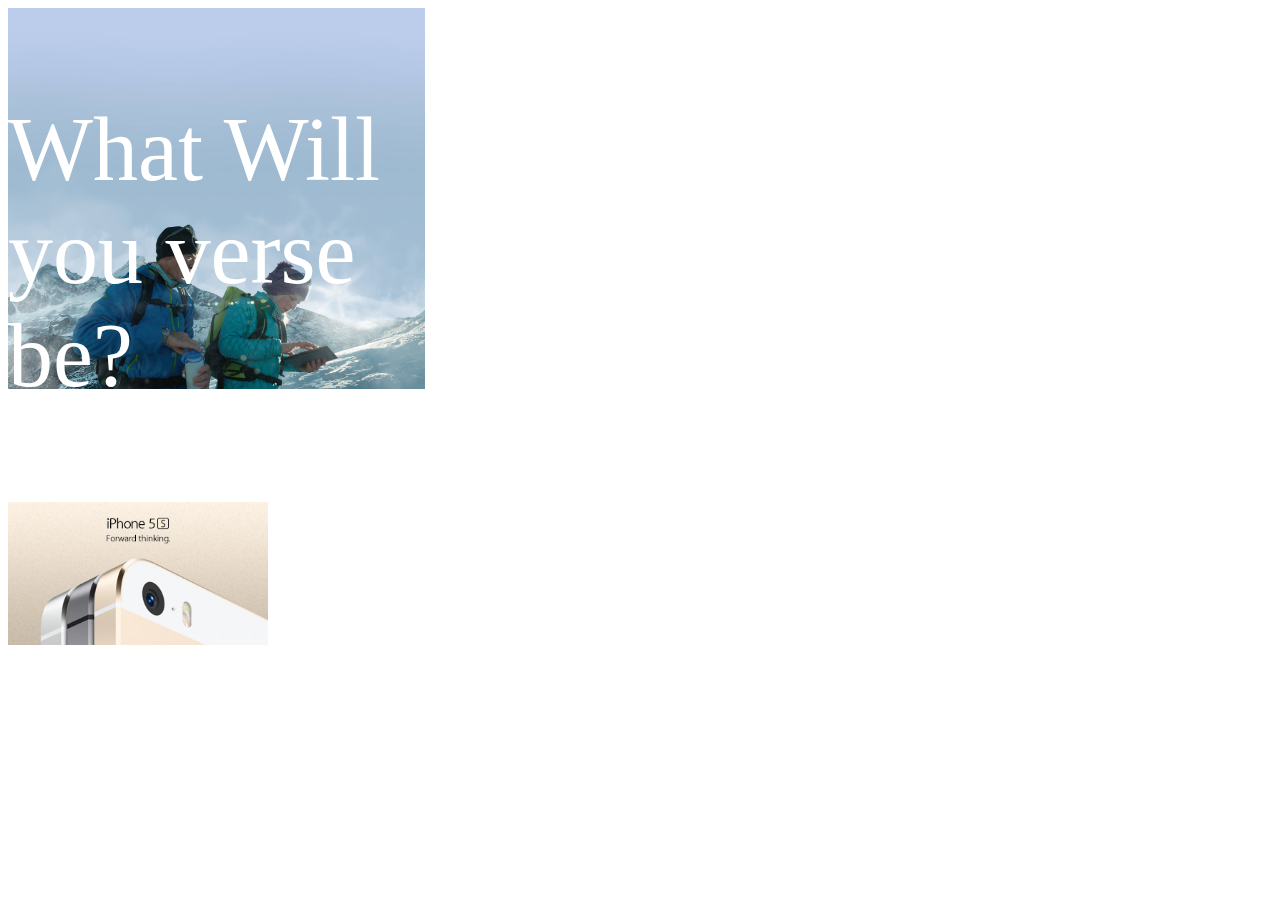
==== week-11/project-apple/apple.html @ bfcde126 "beta update" ====
<!DOCTYPE html>
<html lang="en">
<head>
    <meta charset="UTF-8">
    <meta http-equiv="X-UA-Compatible" content="IE=edge">
    <meta name="viewport" content="width=device-width, initial-scale=1.0">
    <title>Document</title>
    <link rel="stylesheet" href="./css/apple.css">
</head>
<body>
    <div class="container">
        <div class="ana">
            <p class="anayazi">
                What Will you verse be?
            </p>
            
        </div>
        <div class="s5">

        </div>
        <div class="c5"></div>
        <div class="happy"></div>
        <div class="supplier"></div>
    </div>
</body>
</html>
---- week-11/project-apple/css/apple.css ----
.ana{
    background-image: url('../img/your_verse_hero.jpg');
    background-repeat: no-repeat;
    grid-column: 1/4/1/4;
    grid-row:1/11;
    background-size: contain;                     
}
.container{
    grid-gap: 5px;
    display:grid;
    grid-template-columns:33% 33% 33%;
    grid-template-rows: repeat(15,1fr);
    background-size:cover; 
}
.anayazi{
    color: linear-gradient(red,green);
    font-size: 90px;
    color:white;
}

.s5{
    background-image:url('../img/promo_iphone5s.jpg');
    background-repeat: no-repeat;
    grid-column: 1;
    grid-row:11/14;
    background-size:contain;
}
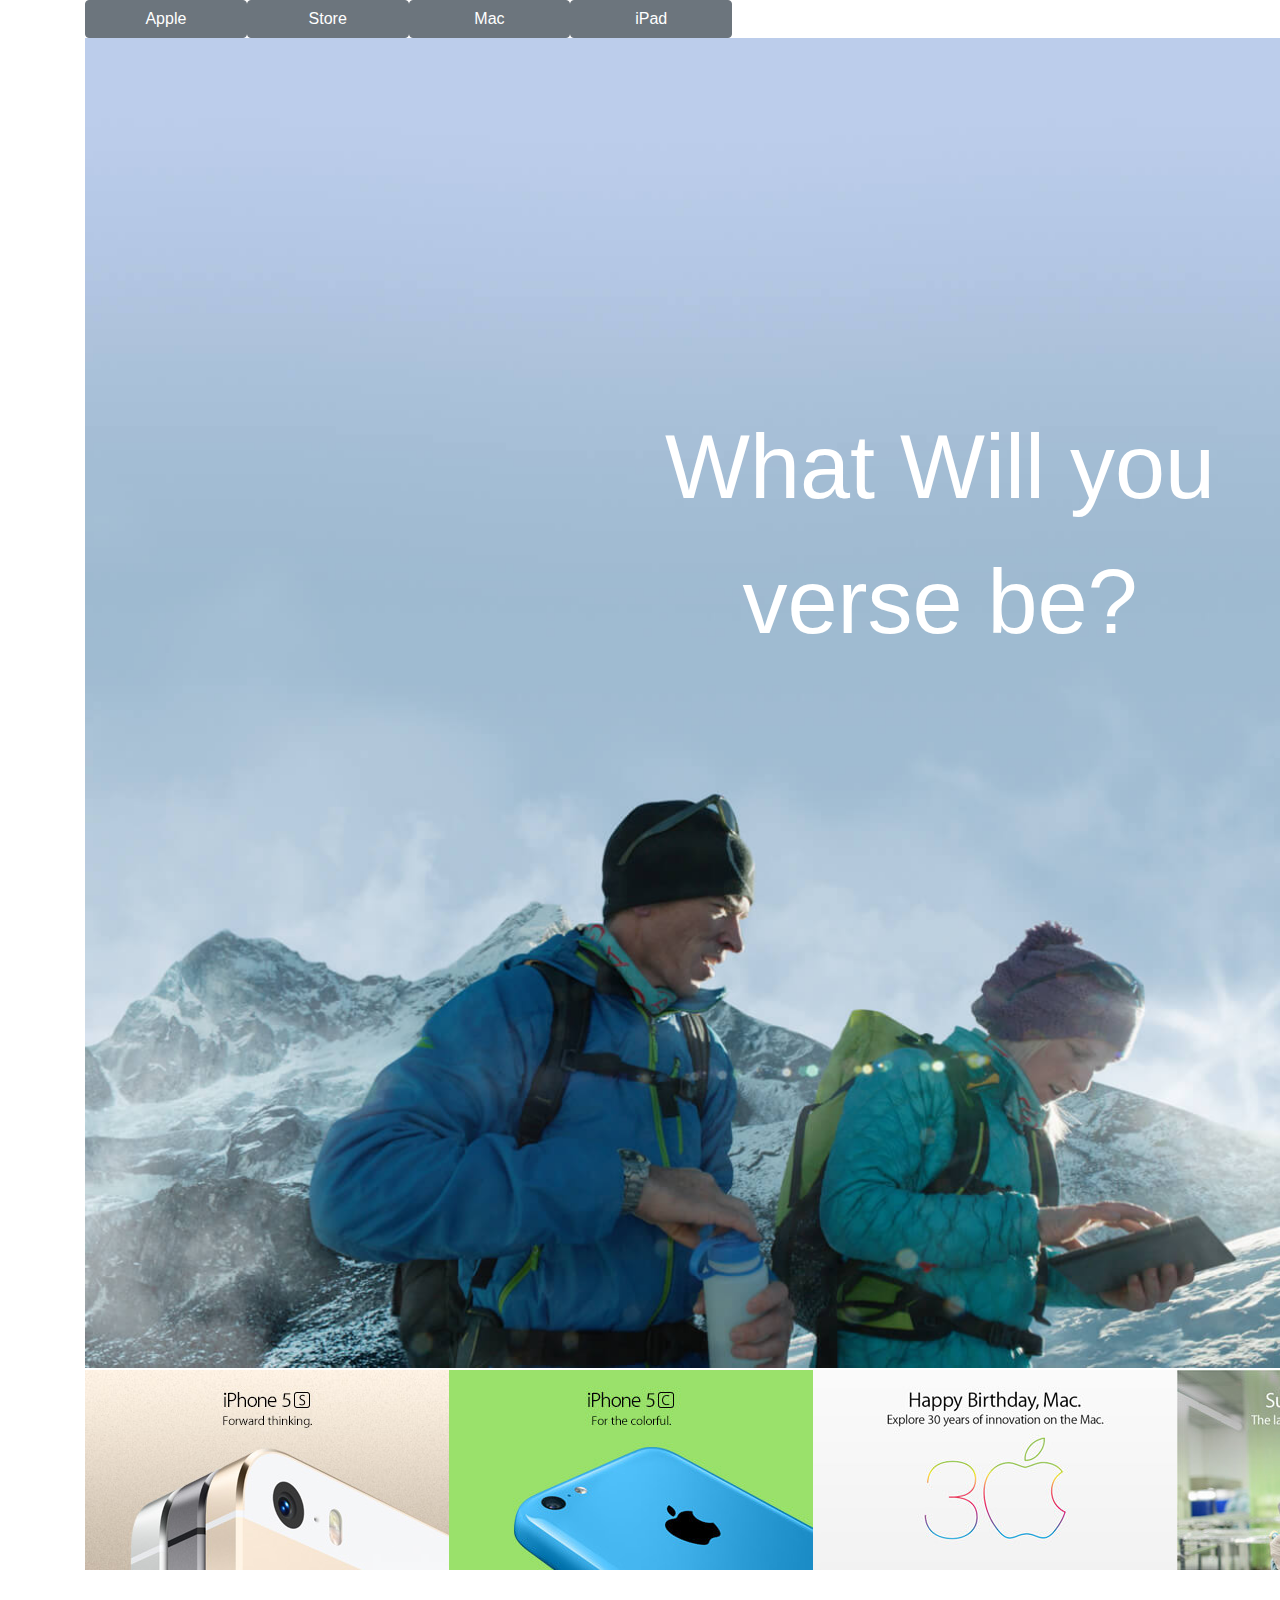
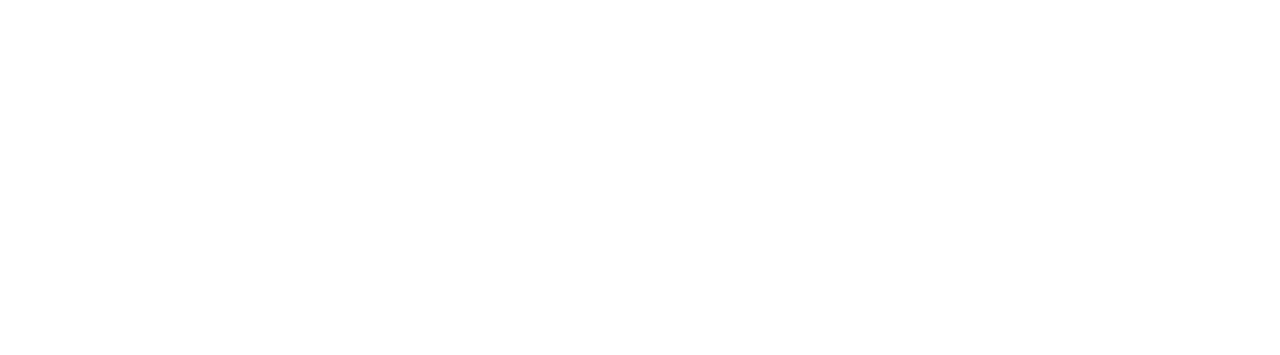
==== commit 002e601c: "updates" ====
--- a/week-11/project-apple/apple.html
+++ b/week-11/project-apple/apple.html
@@ -6,21 +6,35 @@
     <meta name="viewport" content="width=device-width, initial-scale=1.0">
     <title>Document</title>
     <link rel="stylesheet" href="./css/apple.css">
+    <link rel="stylesheet" href="https://cdn.jsdelivr.net/npm/bootstrap@4.3.1/dist/css/bootstrap.min.css" integrity="sha384-ggOyR0iXCbMQv3Xipma34MD+dH/1fQ784/j6cY/iJTQUOhcWr7x9JvoRxT2MZw1T" crossorigin="anonymous">
 </head>
 <body>
     <div class="container">
-        <div class="ana">
+        <div class="ana"> 
+            <div class="mainnav">
+                    <div class="nav1 btn btn-secondary">Apple </div>
+                    <div class="nav2 btn btn-secondary">Store</div>
+                    <div class="nav3 btn btn-secondary">Mac </div>
+                    <div class="nav4 btn btn-secondary">iPad </div>
+
+                </div>
+            <img src="./img/your_verse_hero.jpg" style=" width:100%; height:100%;" class="main" alt="">
+               
             <p class="anayazi">
                 What Will you verse be?
-            </p>
-            
+            </p> 
         </div>
-        <div class="s5">
+        <div class="alt">
+<div class="s5">
+            <img src="./img/promo_iphone5s.jpg" alt="">
+        </div>
+        <div class="c5"> <img src="./img/promo_iphone5c.jpg" alt=""></div>
+       
+        <div class="supplier"> <img src="./img/promo_30_years.jpg" alt=""></div>
+         <div class="happy"> <img src="./img/promo_supplier_responsibility.jpg" alt=""></div>
 
         </div>
-        <div class="c5"></div>
-        <div class="happy"></div>
-        <div class="supplier"></div>
+        
     </div>
 </body>
 </html>--- a/week-11/project-apple/css/apple.css
+++ b/week-11/project-apple/css/apple.css
@@ -1,27 +1,59 @@
 .ana{
-    background-image: url('../img/your_verse_hero.jpg');
-    background-repeat: no-repeat;
-    grid-column: 1/4/1/4;
-    grid-row:1/11;
-    background-size: contain;                     
+    text-align:center;
+    grid-column: 1;
+    grid-row: 1/8;  
+    display:grid;
+  
 }
 .container{
-    grid-gap: 5px;
     display:grid;
-    grid-template-columns:33% 33% 33%;
-    grid-template-rows: repeat(15,1fr);
-    background-size:cover; 
+    align-items:stretch;
+    grid-template-rows: repeat(10,1fr);
+    grid-gap:2px;
+    grid-template-columns: repeat(8,1fr);
+}
+.alt{
+    grid-column: 1;
+    grid-row: 8/10;
+    display:grid;
+    grid-template-columns:1fr 1fr 1fr 1fr;
+}
+.main{
+    position:relative;
+
+}
+.s5{
+    grid-column:1;
+    grid-row:1;
+}
+.c5{
+    grid-column:2;
+    grid-row:1;
+}
+.supplier{
+    grid-column:3;
+    grid-row:1;
+}
+.happy{
+    grid-column:4;
+    grid-row:1;
 }
 .anayazi{
     color: linear-gradient(red,green);
     font-size: 90px;
     color:white;
+    position:absolute;
+    top:400px;
+    left:600px;
+}
+.mainnav{
+    display:grid;
+    grid-template-columns: repeat(9,1fr);
+    top: 600px;
+}
+[class="nav$"]{
+    background-color:rgba(122,120,125);
+    color:rgba(122,120,125);
 }
 
-.s5{
-    background-image:url('../img/promo_iphone5s.jpg');
-    background-repeat: no-repeat;
-    grid-column: 1;
-    grid-row:11/14;
-    background-size:contain;
-}+
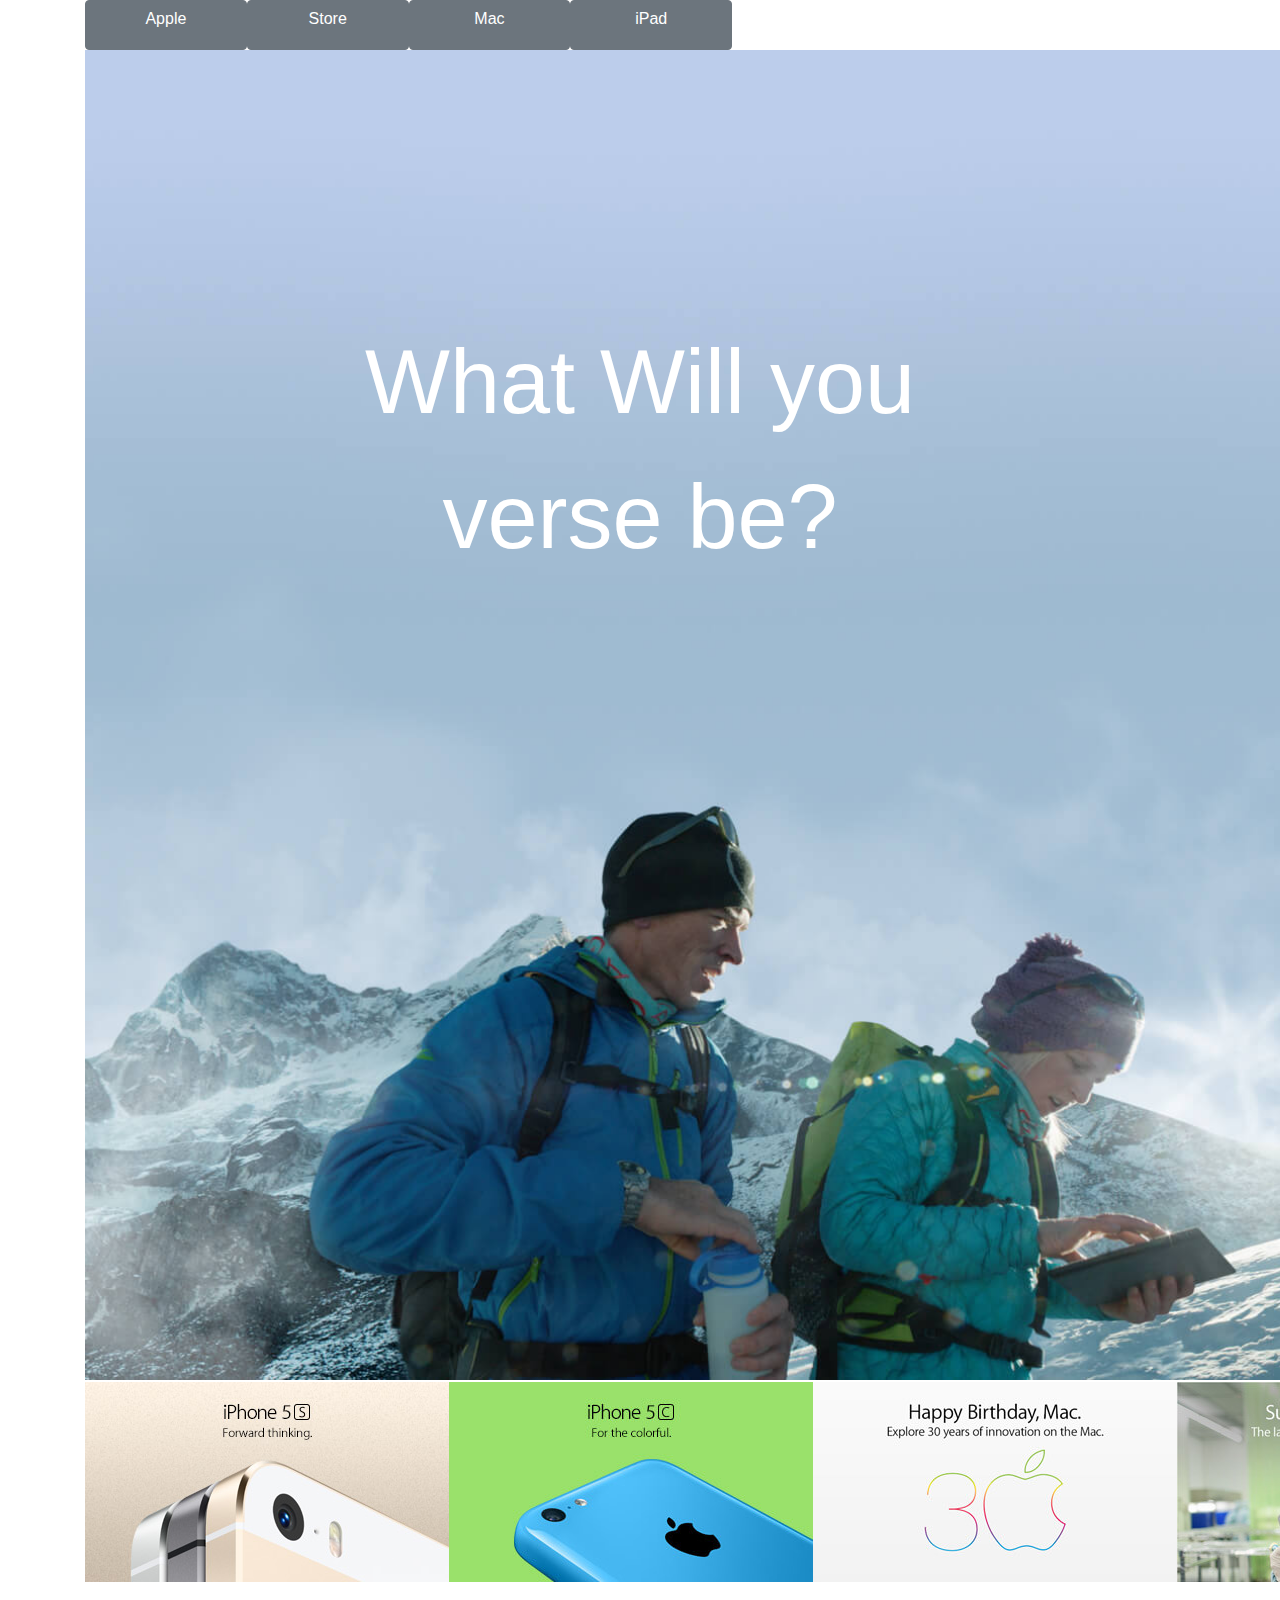
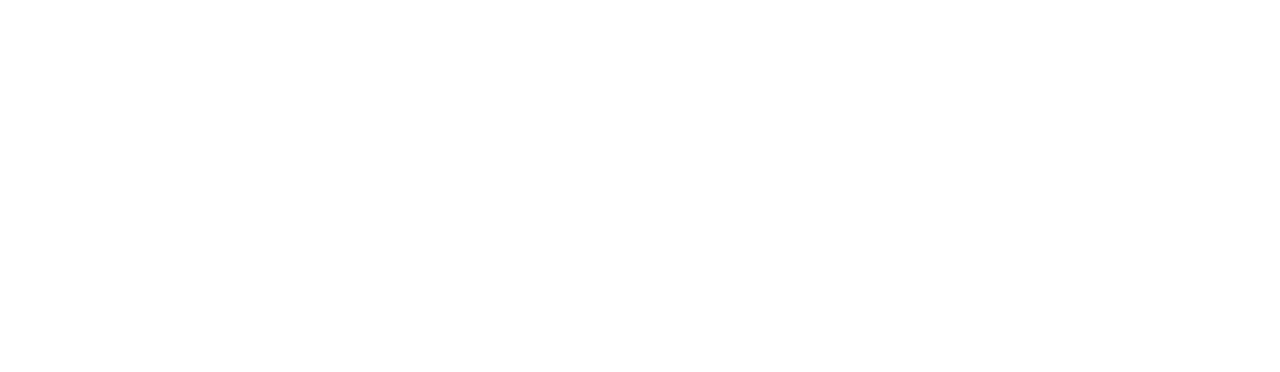
==== commit 626ac650: "updates" ====
--- a/week-11/project-apple/apple.html
+++ b/week-11/project-apple/apple.html
@@ -11,14 +11,15 @@
 <body>
     <div class="container">
         <div class="ana"> 
-            <div class="mainnav">
+                <div class="mainnav">
                     <div class="nav1 btn btn-secondary">Apple </div>
                     <div class="nav2 btn btn-secondary">Store</div>
                     <div class="nav3 btn btn-secondary">Mac </div>
                     <div class="nav4 btn btn-secondary">iPad </div>
 
                 </div>
-            <img src="./img/your_verse_hero.jpg" style=" width:100%; height:100%;" class="main" alt="">
+            <img src="./img/your_verse_hero.jpg" style=" width:100%; height:100%;  object-fit: cover;
+            " class="main" alt="">
                
             <p class="anayazi">
                 What Will you verse be?
--- a/week-11/project-apple/css/apple.css
+++ b/week-11/project-apple/css/apple.css
@@ -1,8 +1,9 @@
 .ana{
+    display:grid;
     text-align:center;
     grid-column: 1;
     grid-row: 1/8;  
-    display:grid;
+    
   
 }
 .container{
@@ -11,6 +12,7 @@
     grid-template-rows: repeat(10,1fr);
     grid-gap:2px;
     grid-template-columns: repeat(8,1fr);
+    width:100%;
 }
 .alt{
     grid-column: 1;
@@ -39,21 +41,23 @@
     grid-row:1;
 }
 .anayazi{
-    color: linear-gradient(red,green);
     font-size: 90px;
     color:white;
-    position:absolute;
-    top:400px;
-    left:600px;
+    position: absolute;
+    top: 50%;
+    left: 50%;
+    transform: translate(-50%, -50%);
 }
 .mainnav{
     display:grid;
     grid-template-columns: repeat(9,1fr);
-    top: 600px;
+    height: 50px;
+
 }
-[class="nav$"]{
+[class^="nav"]{
     background-color:rgba(122,120,125);
     color:rgba(122,120,125);
+
 }
 
 
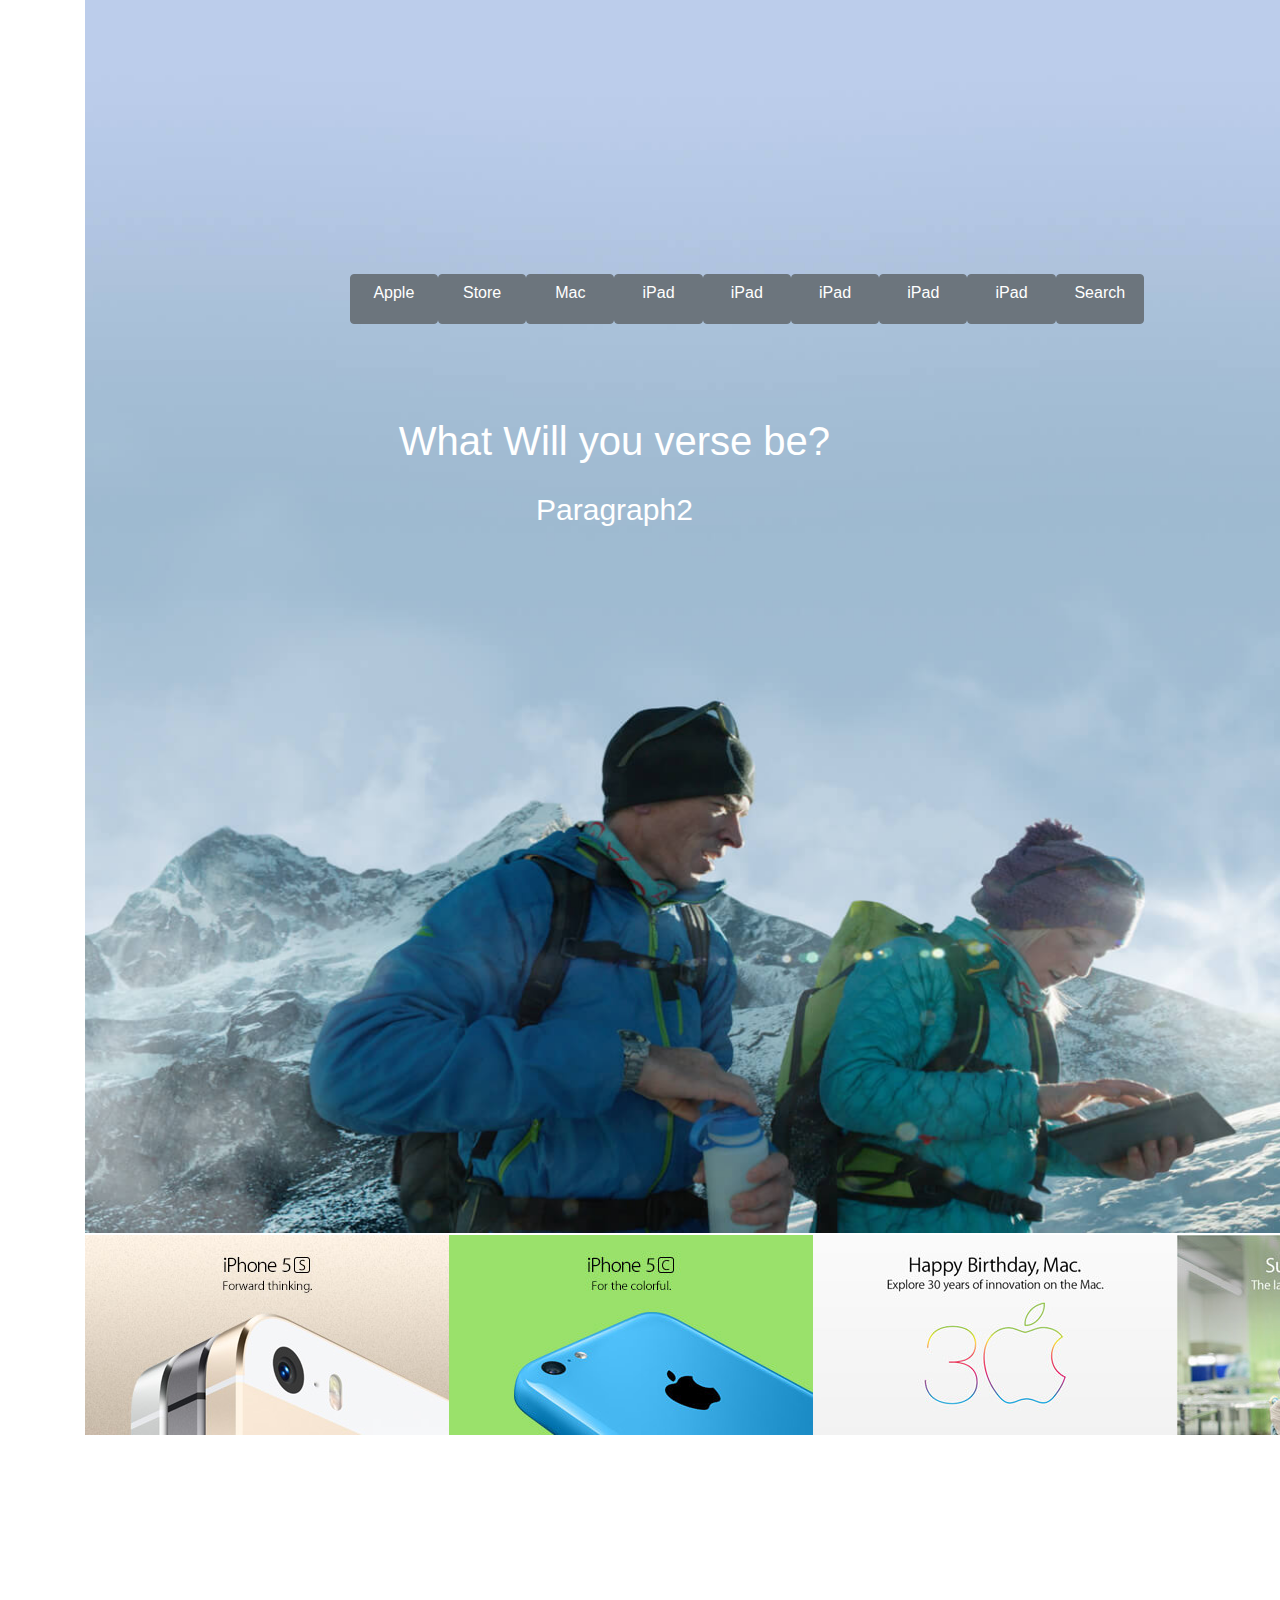
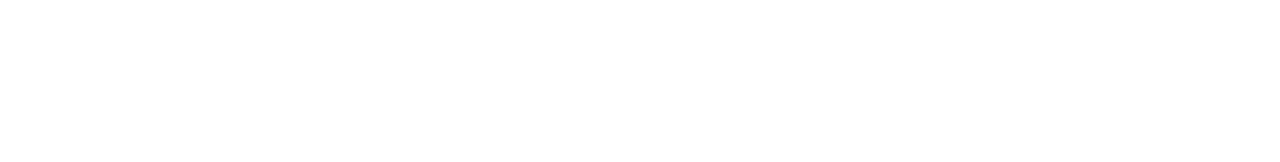
==== commit a830398b: "updates" ====
--- a/week-11/project-apple/apple.html
+++ b/week-11/project-apple/apple.html
@@ -16,14 +16,23 @@
                     <div class="nav2 btn btn-secondary">Store</div>
                     <div class="nav3 btn btn-secondary">Mac </div>
                     <div class="nav4 btn btn-secondary">iPad </div>
+                    <div class="nav5 btn btn-secondary">iPad </div>
+                    <div class="nav6 btn btn-secondary">iPad </div>
+                    <div class="nav7 btn btn-secondary">iPad </div>
+                    <div class="nav8 btn btn-secondary">iPad </div>
+                    <div class="nav9 btn btn-secondary">Search </div>
 
                 </div>
-            <img src="./img/your_verse_hero.jpg" style=" width:100%; height:100%;  object-fit: cover;
-            " class="main" alt="">
+            <!-- <img src="./img/your_verse_hero.jpg" style=" width:100%; height:100%;  object-fit: cover;
+            " class="main" alt=""> -->
                
-            <p class="anayazi">
+            <div class="yazilar">
+                 <p class="anayazi">
                 What Will you verse be?
             </p> 
+            <p>Paragraph2</p>
+            </div>
+           
         </div>
         <div class="alt">
 <div class="s5">
--- a/week-11/project-apple/css/apple.css
+++ b/week-11/project-apple/css/apple.css
@@ -1,10 +1,12 @@
 .ana{
     display:grid;
+    grid-template-columns: repeat(11,1fr);
+    grid-template-rows:repeat(9,1fr);
     text-align:center;
     grid-column: 1;
     grid-row: 1/8;  
-    
-  
+    background-image: url('../img/your_verse_hero.jpg');
+    background-size: 100% 100%;
 }
 .container{
     display:grid;
@@ -40,23 +42,37 @@
     grid-column:4;
     grid-row:1;
 }
+.yazilar{
+    display:grid;
+    grid-template-rows: 4;
+    grid-column:3/7;
+    grid-row:4;
+}
 .anayazi{
-    font-size: 90px;
+    font-size: 40px;
     color:white;
-    position: absolute;
+    /*position: absolute;
     top: 50%;
     left: 50%;
-    transform: translate(-50%, -50%);
+    transform: translate(-50%, -50%);*/
+}
+div p{
+    color:white;
+    font-size: 30px;
 }
 .mainnav{
     display:grid;
+    grid-row: 3;
+    grid-column-start:3;
+    grid-column-end:9;
     grid-template-columns: repeat(9,1fr);
     height: 50px;
 
 }
 [class^="nav"]{
-    background-color:rgba(122,120,125);
-    color:rgba(122,120,125);
+    padding:20px;
+   color:rgba(122,120,125);
+    background-color:rgba(0,0,0);
 
 }
 
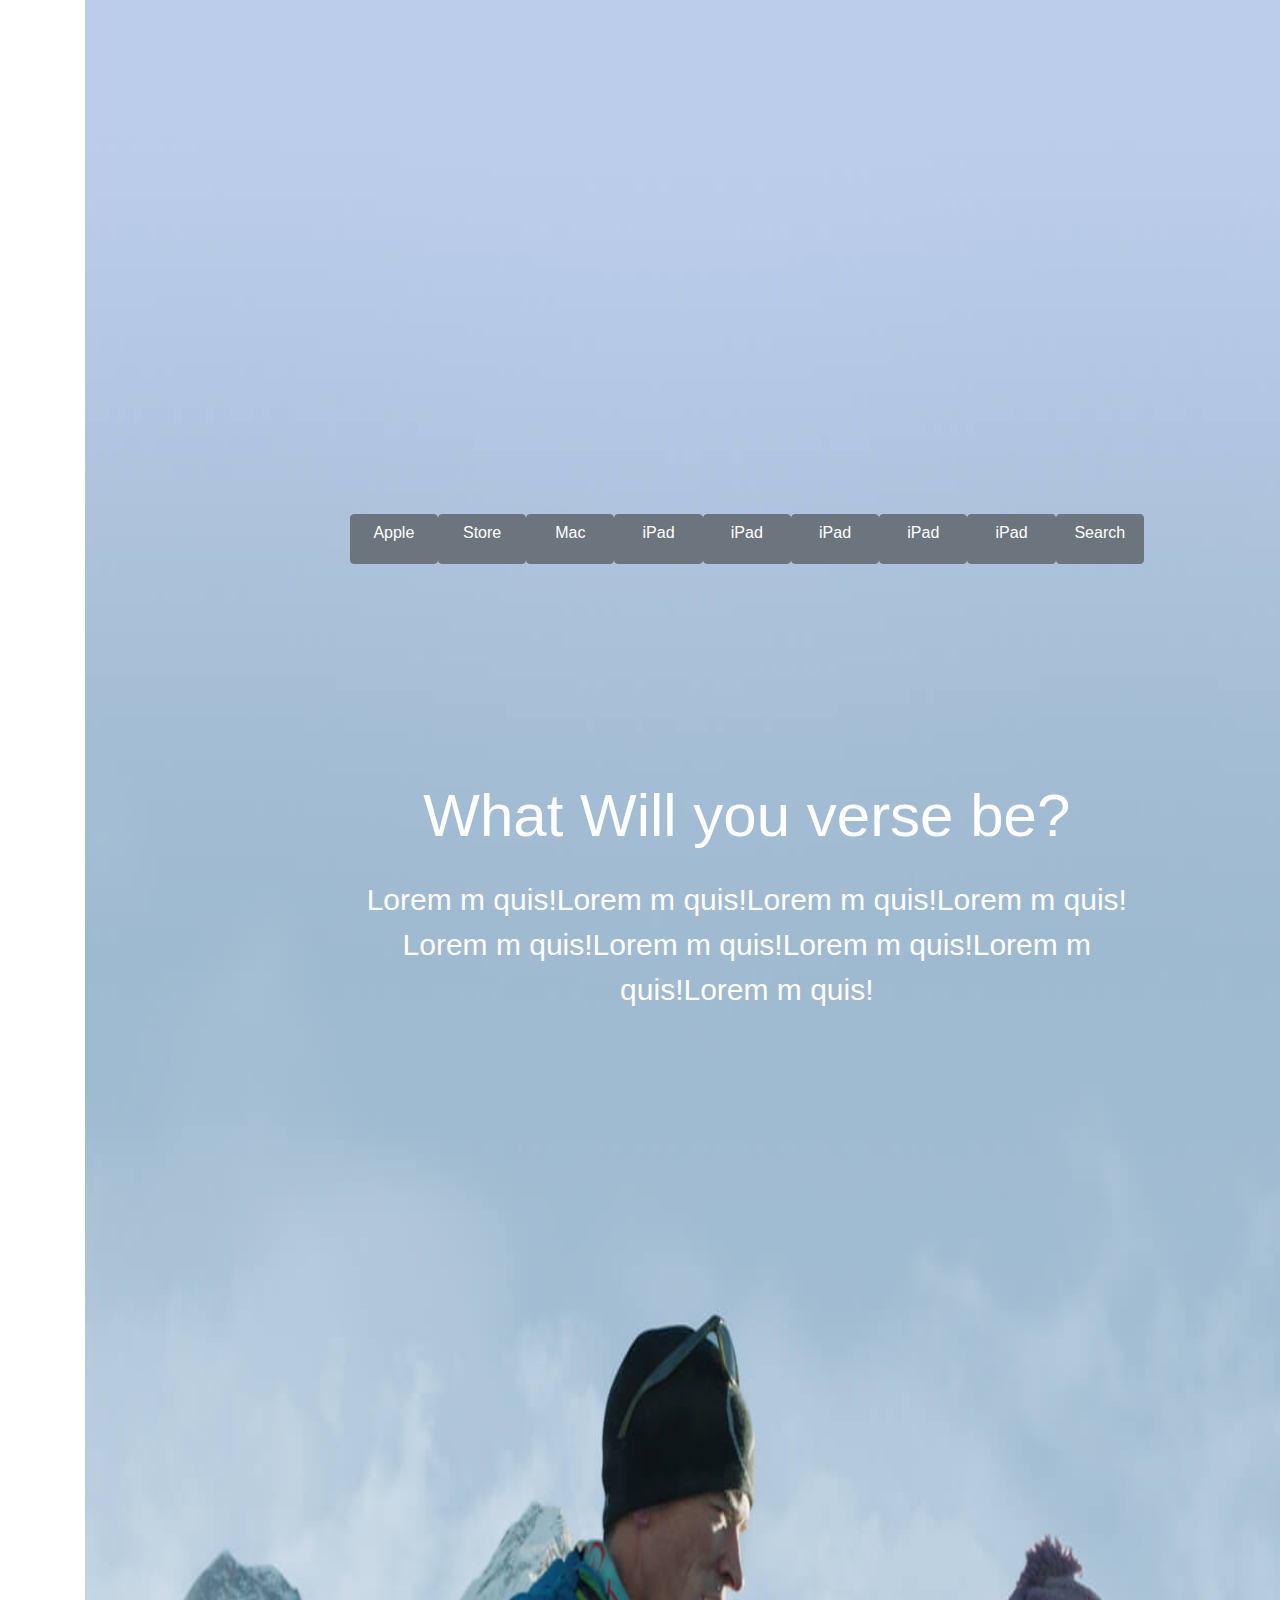
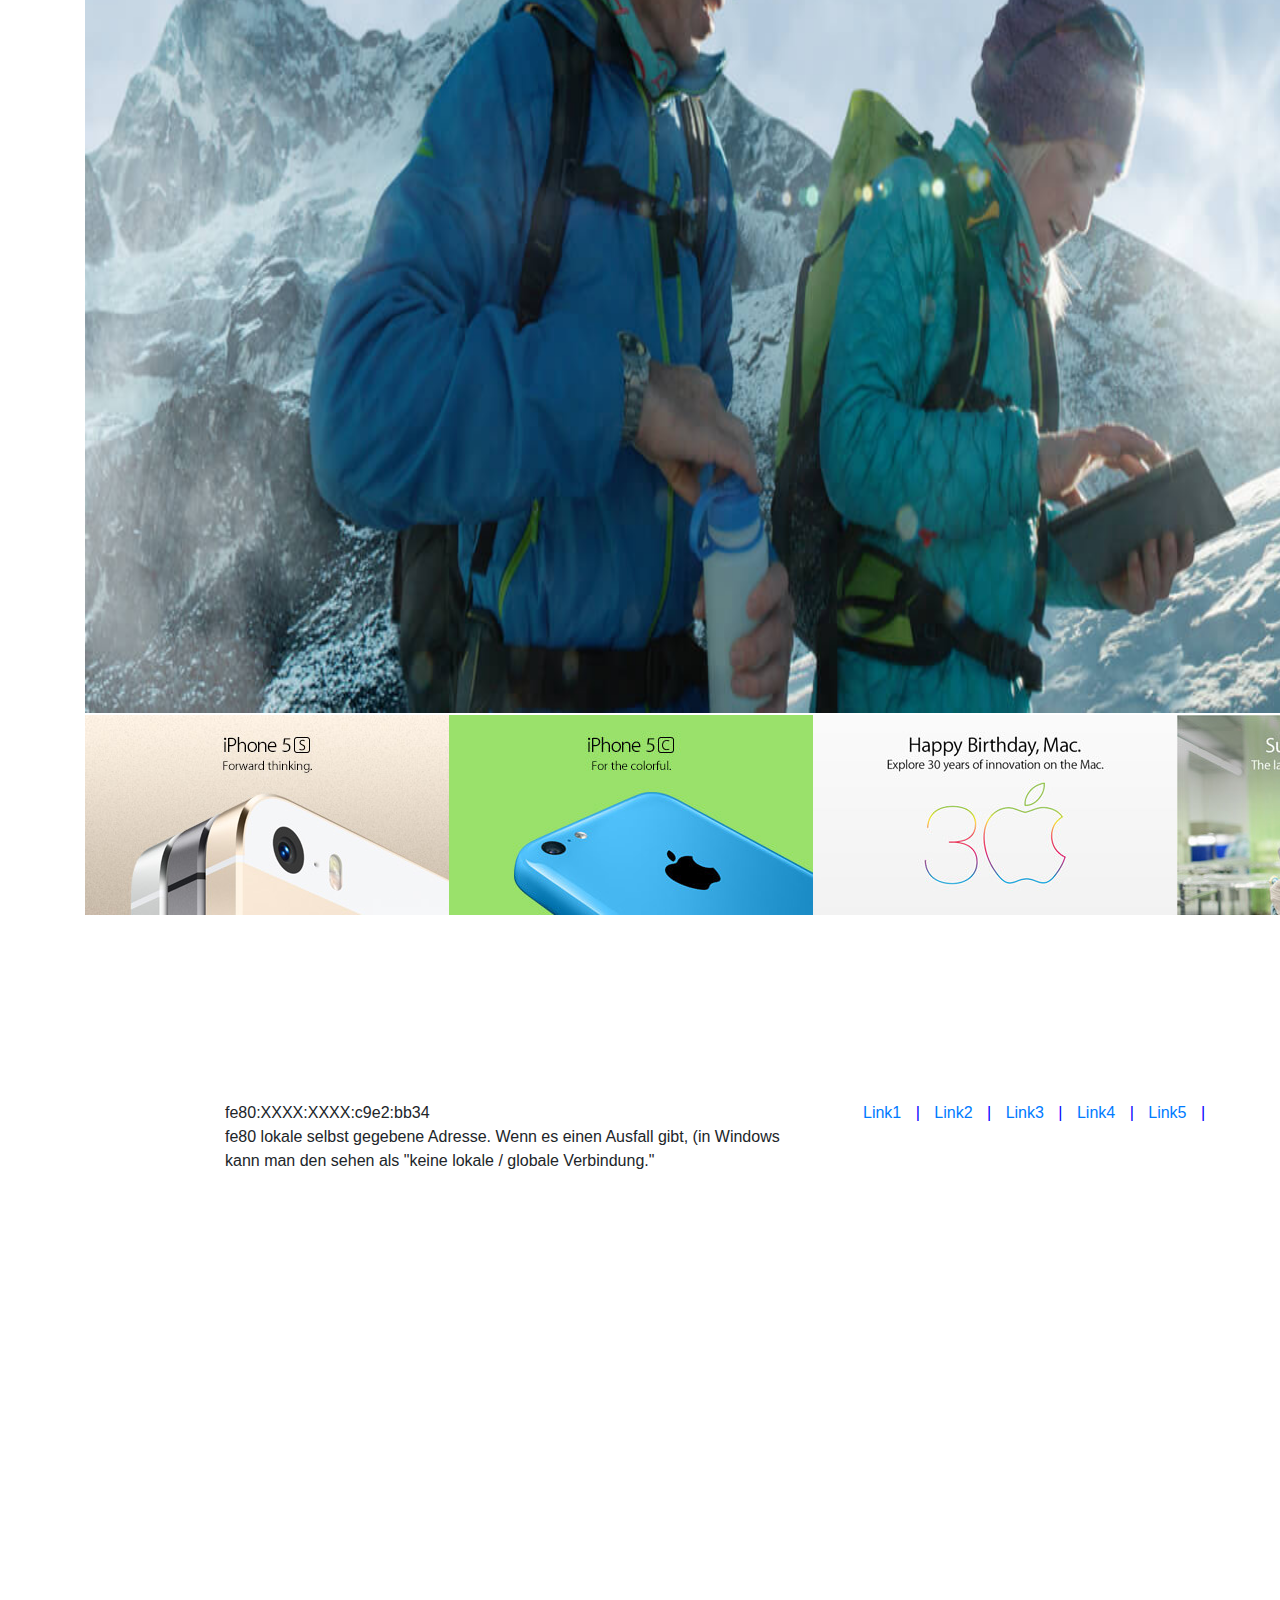
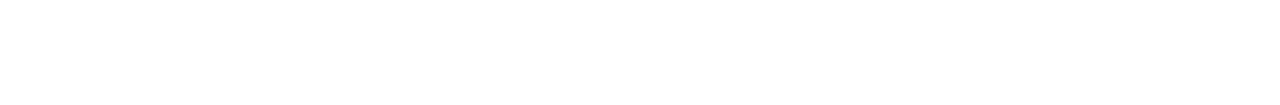
==== commit 3ac64976: "apple-old-web-page-imitation" ====
--- a/week-11/project-apple/apple.html
+++ b/week-11/project-apple/apple.html
@@ -30,19 +30,39 @@
                  <p class="anayazi">
                 What Will you verse be?
             </p> 
-            <p>Paragraph2</p>
+            <p>Lorem m quis!Lorem m quis!Lorem m quis!Lorem m quis! Lorem m quis!Lorem m quis!Lorem m quis!Lorem m quis!Lorem m quis!</p>
             </div>
            
         </div>
         <div class="alt">
-<div class="s5">
+        <div class="s5">
             <img src="./img/promo_iphone5s.jpg" alt="">
         </div>
         <div class="c5"> <img src="./img/promo_iphone5c.jpg" alt=""></div>
        
         <div class="supplier"> <img src="./img/promo_30_years.jpg" alt=""></div>
          <div class="happy"> <img src="./img/promo_supplier_responsibility.jpg" alt=""></div>
+         <div class="text1">
+            <ul style="list-style-type: none;">
+                <li>fe80:XXXX:XXXX:c9e2:bb34</li>
+                <li>fe80 lokale selbst gegebene Adresse. Wenn es einen Ausfall gibt, (in Windows kann man den sehen als "keine lokale / globale Verbindung."  </li>
+            </ul>
+         </div>
+         <div class="text2">
+            <ul class="menu">
+                    <li><a href="#"> Link1 </a> </li>
+                    <li>|</li>
+                    <li><a href="#">  Link2 </a> </li>
+                    <li>|</li>
+                    <li><a href="#">  Link3 </a> </li>
+                    <li>|</li>
+                    <li><a href="#">  Link4 </a> </li>
+                    <li>|</li>
+                    <li><a href="#">  Link5 </a>  </li>
+                    <li>|</li>
 
+            </ul>
+         </div>
         </div>
         
     </div>
--- a/week-11/project-apple/css/apple.css
+++ b/week-11/project-apple/css/apple.css
@@ -1,4 +1,5 @@
 .ana{
+/*    border: 4px solid red; */
     display:grid;
     grid-template-columns: repeat(11,1fr);
     grid-template-rows:repeat(9,1fr);
@@ -17,14 +18,46 @@
     width:100%;
 }
 .alt{
+    /*
+    border: 4px solid blue;*/
     grid-column: 1;
     grid-row: 8/10;
     display:grid;
     grid-template-columns:1fr 1fr 1fr 1fr;
 }
+.footer{
+    /*
+    border: 4px solid green;*/
+}
 .main{
     position:relative;
+}
+[class^="text"]{
+    
+    /*border:4px solid green;*/
+}
+.text1{
+    padding-left:100px;
+    grid-column-start: 1;
+    grid-column-end:3  ;
+    grid-row-start:2;
 
+}
+.text2{
+    grid-column-start: 3;
+    grid-column-end:5  ;
+}
+.menu{
+    float: left;
+    width: auto;
+    list-style: none;
+    display:inline;
+}
+.menu li{
+    display:inline;
+    text-decoration: none;
+    color:blue;
+    padding-left:10px;
 }
 .s5{
     grid-column:1;
@@ -45,11 +78,11 @@
 .yazilar{
     display:grid;
     grid-template-rows: 4;
-    grid-column:3/7;
+    grid-column:3/9;
     grid-row:4;
 }
 .anayazi{
-    font-size: 40px;
+    font-size: 60px;
     color:white;
     /*position: absolute;
     top: 50%;
